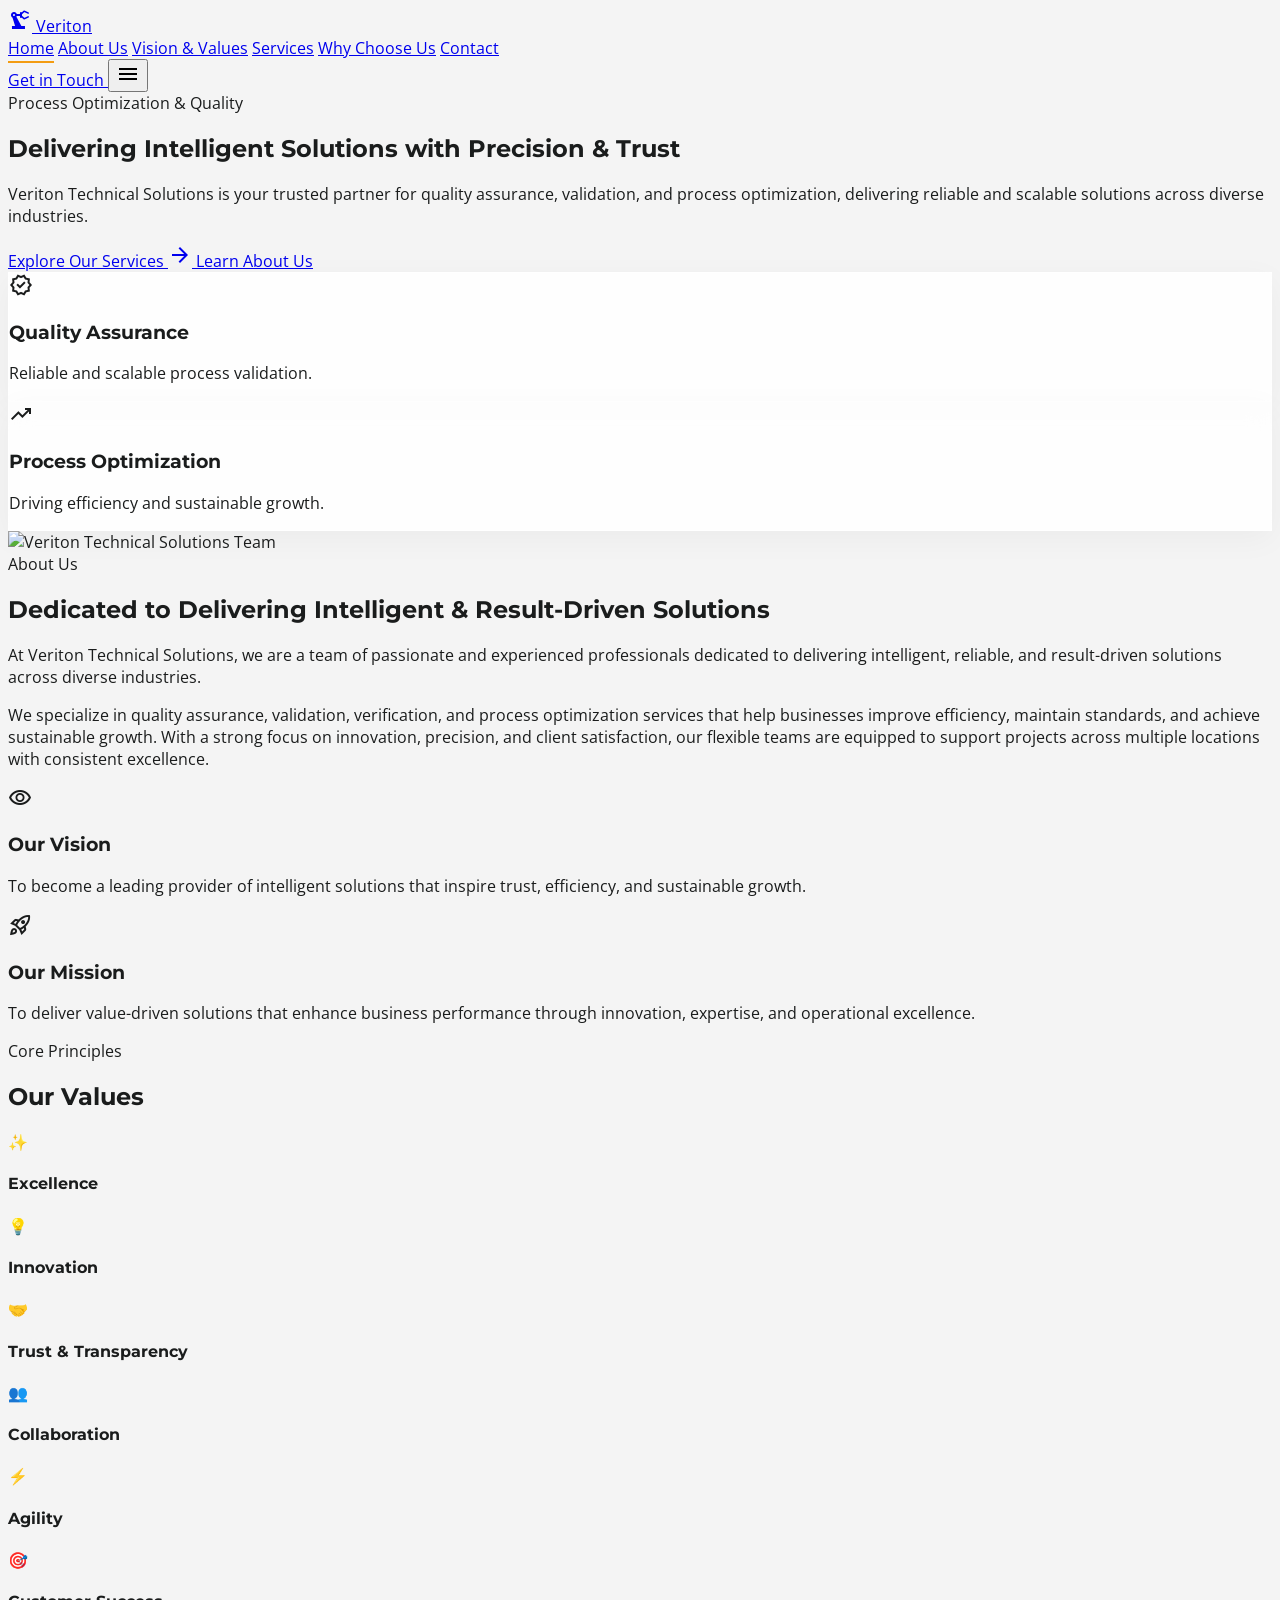
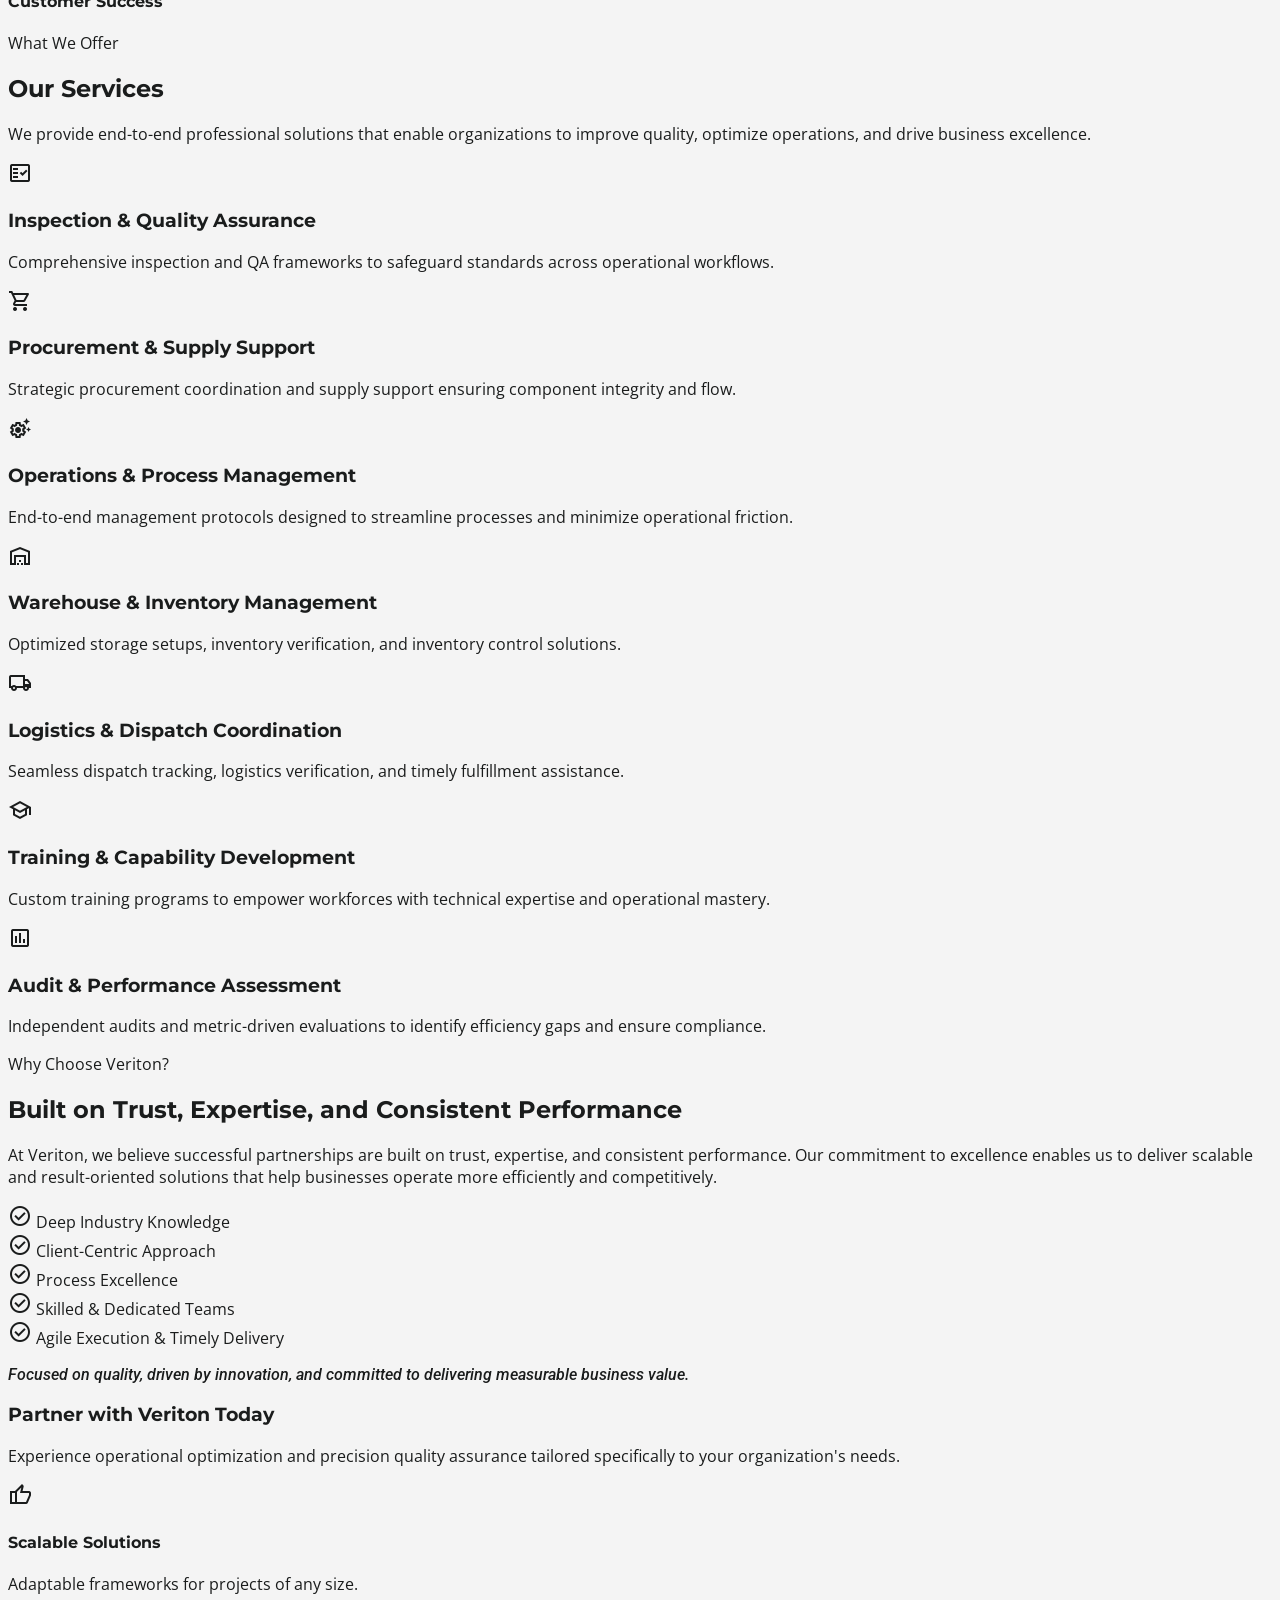
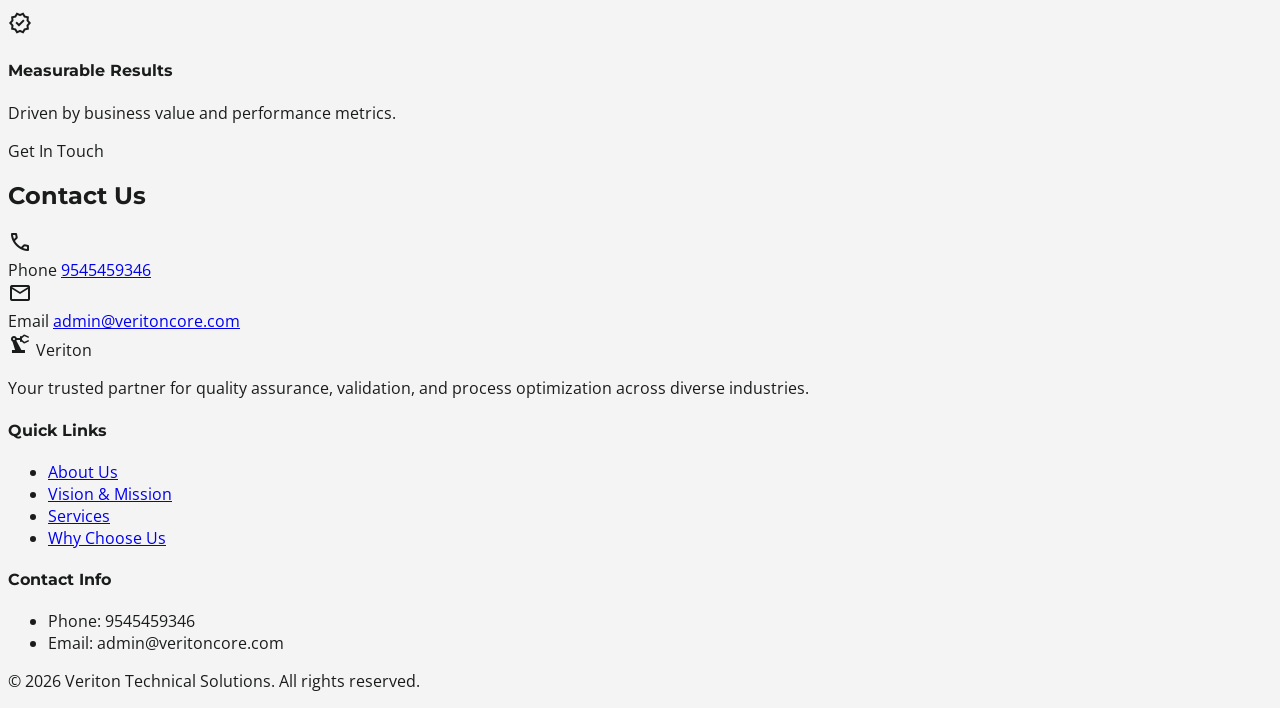
==== index.html @ 4eed800f "Rename Index.html to index.html" ====
<!DOCTYPE html>
<html lang="en">
<head>
<meta charset="utf-8"/>
<meta content="width=device-width, initial-scale=1.0" name="viewport"/>
<title>Veriton Technical Solutions - Intelligent Solutions</title>
<script src="https://cdn.tailwindcss.com?plugins=forms,container-queries"></script>
<link href="https://fonts.googleapis.com/css2?family=Material+Symbols+Outlined:wght,FILL@100..700,0..1&amp;display=swap" rel="stylesheet"/>
<link href="https://fonts.googleapis.com/css2?family=Montserrat:wght@400;600;700&amp;family=Open+Sans:wght@400;600&amp;family=Roboto:ital,wght@0,500;1,500&amp;display=swap" rel="stylesheet"/>
<script id="tailwind-config">
        tailwind.config = {
            darkMode: "class",
            theme: {
                extend: {
                    colors: {
                        "primary": "#0A3D62",
                        "secondary": "#4A4A4A",
                        "accent": "#F39C12",
                        "background": "#F4F4F4",
                        "surface-glass": "rgba(255, 255, 255, 0.8)",
                        "surface-card": "#FFFFFF",
                        "on-surface": "#1A1C1C",
                        "on-surface-variant": "#4A4A4A"
                    },
                    spacing: {
                        "gutter": "24px",
                        "margin-mobile": "16px",
                        "margin-desktop": "40px",
                        "container-max": "1280px"
                    },
                    fontFamily: {
                        "heading": ["Montserrat", "sans-serif"],
                        "body": ["Open Sans", "sans-serif"],
                        "highlight": ["Roboto", "sans-serif"]
                    }
                }
            }
        }
    </script>
<style>
        body {
            font-family: 'Open Sans', sans-serif;
            background-color: #F4F4F4;
            color: #1A1C1C;
        }
        h1, h2, h3, h4, h5, h6 {
            font-family: 'Montserrat', sans-serif;
        }
        .font-highlight-italic {
            font-family: 'Roboto', sans-serif;
            font-weight: 500;
            font-style: italic;
        }
        .glass-card {
            background: rgba(255, 255, 255, 0.85);
            backdrop-filter: blur(12px);
            border: 1px solid rgba(255, 255, 255, 0.5);
            box-shadow: 0 8px 30px rgba(0, 0, 0, 0.04);
        }
        .glass-card:hover {
            box-shadow: 0 12px 35px rgba(10, 61, 98, 0.1);
        }
        .fade-up {
            opacity: 0;
            transform: translateY(20px);
            transition: opacity 0.6s ease-out, transform 0.6s ease-out;
        }
        .fade-up.visible {
            opacity: 1;
            transform: translateY(0);
        }
        .nav-link {
            position: relative;
        }
        .nav-link::after {
            content: '';
            position: absolute;
            width: 0;
            height: 2px;
            bottom: -4px;
            left: 0;
            background-color: #F39C12;
            transition: width 0.3s ease;
        }
        .nav-link:hover::after, .nav-link.active::after {
            width: 100%;
        }
    </style>
</head>
<body class="bg-background text-on-surface antialiased overflow-x-hidden">

<!-- Navigation -->
<nav class="fixed top-0 w-full z-50 bg-surface-glass backdrop-blur-md border-b border-gray-200 shadow-sm transition-all duration-300" id="navbar">
    <div class="max-w-[1280px] mx-auto px-margin-mobile md:px-margin-desktop flex items-center justify-between h-20">
        <a href="#" class="text-2xl font-bold text-primary flex items-center gap-2">
            <span class="material-symbols-outlined text-accent text-3xl" style="font-variation-settings: 'FILL' 1;">precision_manufacturing</span>
            <span>Veriton</span>
        </a>
        <div class="hidden md:flex items-center gap-8 font-semibold text-secondary">
            <a class="nav-link active text-primary" href="#">Home</a>
            <a class="nav-link hover:text-primary transition-colors" href="#about">About Us</a>
            <a class="nav-link hover:text-primary transition-colors" href="#vision-mission">Vision & Values</a>
            <a class="nav-link hover:text-primary transition-colors" href="#services">Services</a>
            <a class="nav-link hover:text-primary transition-colors" href="#why-veriton">Why Choose Us</a>
            <a class="nav-link hover:text-primary transition-colors" href="#contact">Contact</a>
        </div>
        <a href="#contact" class="hidden md:flex bg-primary text-white font-semibold px-6 py-2.5 rounded-lg hover:bg-opacity-90 transition-all shadow-md active:scale-95">
            Get in Touch
        </a>
        <button class="md:hidden text-primary">
            <span class="material-symbols-outlined text-3xl">menu</span>
        </button>
    </div>
</nav>

<main class="pt-20">
    <!-- Hero Section -->
    <section class="relative min-h-[85vh] flex items-center justify-center overflow-hidden py-16">
        <div class="absolute inset-0 z-0">
            <div class="bg-cover bg-center w-full h-full opacity-20" style="background-image: url('https://images.unsplash.com/photo-1581091226825-a6a2a5aee158?auto=format&fit=crop&w=1920&q=80')"></div>
            <div class="absolute inset-0 bg-gradient-to-r from-background via-background/90 to-transparent"></div>
        </div>
        <div class="max-w-[1280px] mx-auto px-margin-mobile md:px-margin-desktop relative z-10 w-full flex flex-col md:flex-row items-center gap-12">
            <div class="flex-1 space-y-6 fade-up">
                <div class="inline-flex items-center gap-2 px-3 py-1 bg-white border border-gray-200 rounded-full text-xs font-semibold uppercase tracking-wider text-primary shadow-sm">
                    <span class="w-2 h-2 rounded-full bg-accent"></span> Process Optimization & Quality
                </div>
                <h1 class="text-4xl md:text-5xl lg:text-6xl font-bold text-primary leading-tight">
                    Delivering Intelligent Solutions with <span class="text-accent">Precision & Trust</span>
                </h1>
                <p class="text-lg md:text-xl text-secondary max-w-2xl leading-relaxed">
                    Veriton Technical Solutions is your trusted partner for quality assurance, validation, and process optimization, delivering reliable and scalable solutions across diverse industries.
                </p>
                <div class="flex flex-col sm:flex-row gap-4 pt-4">
                    <a href="#services" class="bg-accent text-white font-semibold px-8 py-3.5 rounded-lg hover:bg-amber-600 transition-all shadow-md hover:shadow-lg active:scale-95 flex items-center justify-center gap-2">
                        Explore Our Services
                        <span class="material-symbols-outlined text-sm">arrow_forward</span>
                    </a>
                    <a href="#about" class="bg-white text-primary font-semibold px-8 py-3.5 rounded-lg border border-gray-300 hover:bg-gray-50 transition-all active:scale-95 text-center shadow-sm">
                        Learn About Us
                    </a>
                </div>
            </div>
            <div class="flex-1 relative w-full h-[400px] hidden md:block">
                <div class="absolute top-10 right-10 glass-card p-6 rounded-xl w-72 border-l-4 border-l-accent shadow-lg animate-[bounce_4s_infinite]">
                    <div class="flex items-center gap-4 mb-2">
                        <div class="bg-primary/10 p-2 rounded-lg text-primary">
                            <span class="material-symbols-outlined">verified</span>
                        </div>
                        <h3 class="font-bold text-primary">Quality Assurance</h3>
                    </div>
                    <p class="text-sm text-secondary">Reliable and scalable process validation.</p>
                </div>
                <div class="absolute bottom-12 left-10 glass-card p-6 rounded-xl w-72 border-l-4 border-l-primary shadow-lg animate-[bounce_5s_infinite_reverse]">
                    <div class="flex items-center gap-4 mb-2">
                        <div class="bg-accent/10 p-2 rounded-lg text-accent">
                            <span class="material-symbols-outlined">trending_up</span>
                        </div>
                        <h3 class="font-bold text-primary">Process Optimization</h3>
                    </div>
                    <p class="text-sm text-secondary">Driving efficiency and sustainable growth.</p>
                </div>
            </div>
        </div>
    </section>

    <!-- About Section -->
    <section class="py-20 bg-white border-y border-gray-200" id="about">
        <div class="max-w-[1280px] mx-auto px-margin-mobile md:px-margin-desktop">
            <div class="grid grid-cols-1 md:grid-cols-2 gap-12 items-center">
                <div class="relative rounded-2xl overflow-hidden shadow-lg fade-up">
                    <img src="https://images.unsplash.com/photo-1522071820081-009f0129c71c?auto=format&fit=crop&w=1000&q=80" alt="Veriton Technical Solutions Team" class="w-full h-[420px] object-cover"/>
                    <div class="absolute inset-0 bg-primary/10"></div>
                </div>
                <div class="space-y-6 fade-up">
                    <span class="text-xs font-bold text-accent uppercase tracking-widest bg-accent/10 px-3 py-1 rounded-full">About Us</span>
                    <h2 class="text-3xl md:text-4xl font-bold text-primary">
                        Dedicated to Delivering Intelligent & Result-Driven Solutions
                    </h2>
                    <p class="text-secondary leading-relaxed">
                        At Veriton Technical Solutions, we are a team of passionate and experienced professionals dedicated to delivering intelligent, reliable, and result-driven solutions across diverse industries.
                    </p>
                    <p class="text-secondary leading-relaxed">
                        We specialize in quality assurance, validation, verification, and process optimization services that help businesses improve efficiency, maintain standards, and achieve sustainable growth. With a strong focus on innovation, precision, and client satisfaction, our flexible teams are equipped to support projects across multiple locations with consistent excellence.
                    </p>
                </div>
            </div>
        </div>
    </section>

    <!-- Vision, Mission & Values -->
    <section class="py-20 bg-background" id="vision-mission">
        <div class="max-w-[1280px] mx-auto px-margin-mobile md:px-margin-desktop space-y-16">
            <!-- Vision & Mission Grid -->
            <div class="grid grid-cols-1 md:grid-cols-2 gap-8">
                <div class="bg-white p-8 rounded-2xl shadow-sm border border-gray-200 fade-up border-top-4 border-t-primary">
                    <div class="w-12 h-12 bg-primary/10 rounded-xl flex items-center justify-center text-primary mb-6">
                        <span class="material-symbols-outlined text-2xl">visibility</span>
                    </div>
                    <h3 class="text-2xl font-bold text-primary mb-3">Our Vision</h3>
                    <p class="text-secondary leading-relaxed">
                        To become a leading provider of intelligent solutions that inspire trust, efficiency, and sustainable growth.
                    </p>
                </div>
                <div class="bg-white p-8 rounded-2xl shadow-sm border border-gray-200 fade-up border-top-4 border-t-accent">
                    <div class="w-12 h-12 bg-accent/10 rounded-xl flex items-center justify-center text-accent mb-6">
                        <span class="material-symbols-outlined text-2xl">rocket_launch</span>
                    </div>
                    <h3 class="text-2xl font-bold text-primary mb-3">Our Mission</h3>
                    <p class="text-secondary leading-relaxed">
                        To deliver value-driven solutions that enhance business performance through innovation, expertise, and operational excellence.
                    </p>
                </div>
            </div>

            <!-- Values -->
            <div class="fade-up">
                <div class="text-center mb-12">
                    <span class="text-xs font-bold text-accent uppercase tracking-widest bg-accent/10 px-3 py-1 rounded-full">Core Principles</span>
                    <h2 class="text-3xl font-bold text-primary mt-3">Our Values</h2>
                </div>
                <div class="grid grid-cols-2 sm:grid-cols-3 lg:grid-cols-6 gap-4">
                    <div class="bg-white p-6 rounded-xl text-center shadow-sm border border-gray-200 hover:border-accent transition-colors">
                        <div class="text-3xl mb-2">✨</div>
                        <h4 class="font-bold text-primary text-sm">Excellence</h4>
                    </div>
                    <div class="bg-white p-6 rounded-xl text-center shadow-sm border border-gray-200 hover:border-accent transition-colors">
                        <div class="text-3xl mb-2">💡</div>
                        <h4 class="font-bold text-primary text-sm">Innovation</h4>
                    </div>
                    <div class="bg-white p-6 rounded-xl text-center shadow-sm border border-gray-200 hover:border-accent transition-colors">
                        <div class="text-3xl mb-2">🤝</div>
                        <h4 class="font-bold text-primary text-sm">Trust & Transparency</h4>
                    </div>
                    <div class="bg-white p-6 rounded-xl text-center shadow-sm border border-gray-200 hover:border-accent transition-colors">
                        <div class="text-3xl mb-2">👥</div>
                        <h4 class="font-bold text-primary text-sm">Collaboration</h4>
                    </div>
                    <div class="bg-white p-6 rounded-xl text-center shadow-sm border border-gray-200 hover:border-accent transition-colors">
                        <div class="text-3xl mb-2">⚡</div>
                        <h4 class="font-bold text-primary text-sm">Agility</h4>
                    </div>
                    <div class="bg-white p-6 rounded-xl text-center shadow-sm border border-gray-200 hover:border-accent transition-colors">
                        <div class="text-3xl mb-2">🎯</div>
                        <h4 class="font-bold text-primary text-sm">Customer Success</h4>
                    </div>
                </div>
            </div>
        </div>
    </section>

    <!-- Services Section -->
    <section class="py-20 bg-white border-y border-gray-200" id="services">
        <div class="max-w-[1280px] mx-auto px-margin-mobile md:px-margin-desktop">
            <div class="text-center max-w-3xl mx-auto mb-16 fade-up">
                <span class="text-xs font-bold text-accent uppercase tracking-widest bg-accent/10 px-3 py-1 rounded-full">What We Offer</span>
                <h2 class="text-3xl md:text-4xl font-bold text-primary mt-3 mb-4">Our Services</h2>
                <p class="text-secondary leading-relaxed">
                    We provide end-to-end professional solutions that enable organizations to improve quality, optimize operations, and drive business excellence.
                </p>
            </div>

            <div class="grid grid-cols-1 md:grid-cols-2 lg:grid-cols-3 gap-6">
                <!-- Service Card 1 -->
                <div class="bg-background p-8 rounded-2xl border border-gray-200 hover:shadow-md transition-all fade-up group">
                    <div class="w-12 h-12 bg-primary text-white rounded-xl flex items-center justify-center mb-6 group-hover:bg-accent transition-colors">
                        <span class="material-symbols-outlined text-2xl">fact_check</span>
                    </div>
                    <h3 class="text-xl font-bold text-primary mb-3">Inspection & Quality Assurance</h3>
                    <p class="text-secondary text-sm leading-relaxed">Comprehensive inspection and QA frameworks to safeguard standards across operational workflows.</p>
                </div>

                <!-- Service Card 2 -->
                <div class="bg-background p-8 rounded-2xl border border-gray-200 hover:shadow-md transition-all fade-up group">
                    <div class="w-12 h-12 bg-primary text-white rounded-xl flex items-center justify-center mb-6 group-hover:bg-accent transition-colors">
                        <span class="material-symbols-outlined text-2xl">shopping_cart</span>
                    </div>
                    <h3 class="text-xl font-bold text-primary mb-3">Procurement & Supply Support</h3>
                    <p class="text-secondary text-sm leading-relaxed">Strategic procurement coordination and supply support ensuring component integrity and flow.</p>
                </div>

                <!-- Service Card 3 -->
                <div class="bg-background p-8 rounded-2xl border border-gray-200 hover:shadow-md transition-all fade-up group">
                    <div class="w-12 h-12 bg-primary text-white rounded-xl flex items-center justify-center mb-6 group-hover:bg-accent transition-colors">
                        <span class="material-symbols-outlined text-2xl">settings_suggest</span>
                    </div>
                    <h3 class="text-xl font-bold text-primary mb-3">Operations & Process Management</h3>
                    <p class="text-secondary text-sm leading-relaxed">End-to-end management protocols designed to streamline processes and minimize operational friction.</p>
                </div>

                <!-- Service Card 4 -->
                <div class="bg-background p-8 rounded-2xl border border-gray-200 hover:shadow-md transition-all fade-up group">
                    <div class="w-12 h-12 bg-primary text-white rounded-xl flex items-center justify-center mb-6 group-hover:bg-accent transition-colors">
                        <span class="material-symbols-outlined text-2xl">warehouse</span>
                    </div>
                    <h3 class="text-xl font-bold text-primary mb-3">Warehouse & Inventory Management</h3>
                    <p class="text-secondary text-sm leading-relaxed">Optimized storage setups, inventory verification, and inventory control solutions.</p>
                </div>

                <!-- Service Card 5 -->
                <div class="bg-background p-8 rounded-2xl border border-gray-200 hover:shadow-md transition-all fade-up group">
                    <div class="w-12 h-12 bg-primary text-white rounded-xl flex items-center justify-center mb-6 group-hover:bg-accent transition-colors">
                        <span class="material-symbols-outlined text-2xl">local_shipping</span>
                    </div>
                    <h3 class="text-xl font-bold text-primary mb-3">Logistics & Dispatch Coordination</h3>
                    <p class="text-secondary text-sm leading-relaxed">Seamless dispatch tracking, logistics verification, and timely fulfillment assistance.</p>
                </div>

                <!-- Service Card 6 -->
                <div class="bg-background p-8 rounded-2xl border border-gray-200 hover:shadow-md transition-all fade-up group">
                    <div class="w-12 h-12 bg-primary text-white rounded-xl flex items-center justify-center mb-6 group-hover:bg-accent transition-colors">
                        <span class="material-symbols-outlined text-2xl">school</span>
                    </div>
                    <h3 class="text-xl font-bold text-primary mb-3">Training & Capability Development</h3>
                    <p class="text-secondary text-sm leading-relaxed">Custom training programs to empower workforces with technical expertise and operational mastery.</p>
                </div>

                <!-- Service Card 7 -->
                <div class="bg-background p-8 rounded-2xl border border-gray-200 hover:shadow-md transition-all fade-up group md:col-span-2 lg:col-span-1">
                    <div class="w-12 h-12 bg-primary text-white rounded-xl flex items-center justify-center mb-6 group-hover:bg-accent transition-colors">
                        <span class="material-symbols-outlined text-2xl">assessment</span>
                    </div>
                    <h3 class="text-xl font-bold text-primary mb-3">Audit & Performance Assessment</h3>
                    <p class="text-secondary text-sm leading-relaxed">Independent audits and metric-driven evaluations to identify efficiency gaps and ensure compliance.</p>
                </div>
            </div>
        </div>
    </section>

    <!-- Why Choose Veriton -->
    <section class="py-20 bg-background" id="why-veriton">
        <div class="max-w-[1280px] mx-auto px-margin-mobile md:px-margin-desktop">
            <div class="grid grid-cols-1 lg:grid-cols-2 gap-12 items-center">
                <div class="space-y-6 fade-up">
                    <span class="text-xs font-bold text-accent uppercase tracking-widest bg-accent/10 px-3 py-1 rounded-full">Why Choose Veriton?</span>
                    <h2 class="text-3xl md:text-4xl font-bold text-primary">
                        Built on Trust, Expertise, and Consistent Performance
                    </h2>
                    <p class="text-secondary leading-relaxed">
                        At Veriton, we believe successful partnerships are built on trust, expertise, and consistent performance. Our commitment to excellence enables us to deliver scalable and result-oriented solutions that help businesses operate more efficiently and competitively.
                    </p>
                    
                    <div class="space-y-3 pt-2">
                        <div class="flex items-center gap-3 bg-white p-4 rounded-xl border border-gray-200 shadow-sm">
                            <span class="material-symbols-outlined text-accent font-bold">check_circle</span>
                            <span class="font-bold text-primary">Deep Industry Knowledge</span>
                        </div>
                        <div class="flex items-center gap-3 bg-white p-4 rounded-xl border border-gray-200 shadow-sm">
                            <span class="material-symbols-outlined text-accent font-bold">check_circle</span>
                            <span class="font-bold text-primary">Client-Centric Approach</span>
                        </div>
                        <div class="flex items-center gap-3 bg-white p-4 rounded-xl border border-gray-200 shadow-sm">
                            <span class="material-symbols-outlined text-accent font-bold">check_circle</span>
                            <span class="font-bold text-primary">Process Excellence</span>
                        </div>
                        <div class="flex items-center gap-3 bg-white p-4 rounded-xl border border-gray-200 shadow-sm">
                            <span class="material-symbols-outlined text-accent font-bold">check_circle</span>
                            <span class="font-bold text-primary">Skilled & Dedicated Teams</span>
                        </div>
                        <div class="flex items-center gap-3 bg-white p-4 rounded-xl border border-gray-200 shadow-sm">
                            <span class="material-symbols-outlined text-accent font-bold">check_circle</span>
                            <span class="font-bold text-primary">Agile Execution & Timely Delivery</span>
                        </div>
                    </div>

                    <p class="font-highlight-italic text-lg text-primary pt-4">
                        Focused on quality, driven by innovation, and committed to delivering measurable business value.
                    </p>
                </div>

                <div class="relative bg-primary rounded-2xl p-8 md:p-12 text-white shadow-xl fade-up">
                    <div class="absolute -top-4 -right-4 w-24 h-24 bg-accent/20 rounded-full blur-2xl"></div>
                    <h3 class="text-2xl font-bold mb-6">Partner with Veriton Today</h3>
                    <p class="text-gray-200 leading-relaxed mb-8">
                        Experience operational optimization and precision quality assurance tailored specifically to your organization's needs.
                    </p>
                    <div class="space-y-4">
                        <div class="flex items-center gap-4 bg-white/10 p-4 rounded-xl backdrop-blur-sm">
                            <span class="material-symbols-outlined text-accent">thumb_up</span>
                            <div>
                                <h4 class="font-bold text-sm">Scalable Solutions</h4>
                                <p class="text-xs text-gray-300">Adaptable frameworks for projects of any size.</p>
                            </div>
                        </div>
                        <div class="flex items-center gap-4 bg-white/10 p-4 rounded-xl backdrop-blur-sm">
                            <span class="material-symbols-outlined text-accent">verified</span>
                            <div>
                                <h4 class="font-bold text-sm">Measurable Results</h4>
                                <p class="text-xs text-gray-300">Driven by business value and performance metrics.</p>
                            </div>
                        </div>
                    </div>
                </div>
            </div>
        </div>
    </section>

    <!-- Contact Section -->
    <section class="py-20 bg-white border-t border-gray-200" id="contact">
        <div class="max-w-[1280px] mx-auto px-margin-mobile md:px-margin-desktop">
            <div class="max-w-2xl mx-auto text-center fade-up">
                <span class="text-xs font-bold text-accent uppercase tracking-widest bg-accent/10 px-3 py-1 rounded-full">Get In Touch</span>
                <h2 class="text-3xl md:text-4xl font-bold text-primary mt-3 mb-8">Contact Us</h2>
                
                <div class="grid grid-cols-1 sm:grid-cols-2 gap-6 text-left">
                    <div class="bg-background p-6 rounded-2xl border border-gray-200 flex items-center gap-4">
                        <div class="w-12 h-12 bg-accent/10 text-accent rounded-xl flex items-center justify-center shrink-0">
                            <span class="material-symbols-outlined text-2xl">call</span>
                        </div>
                        <div>
                            <span class="text-xs text-secondary font-semibold uppercase block">Phone</span>
                            <a href="tel:9545459346" class="text-lg font-bold text-primary hover:text-accent transition-colors">9545459346</a>
                        </div>
                    </div>

                    <div class="bg-background p-6 rounded-2xl border border-gray-200 flex items-center gap-4">
                        <div class="w-12 h-12 bg-primary/10 text-primary rounded-xl flex items-center justify-center shrink-0">
                            <span class="material-symbols-outlined text-2xl">mail</span>
                        </div>
                        <div>
                            <span class="text-xs text-secondary font-semibold uppercase block">Email</span>
                            <a href="mailto:admin@veritoncore.com" class="text-lg font-bold text-primary hover:text-accent transition-colors">admin@veritoncore.com</a>
                        </div>
                    </div>
                </div>
            </div>
        </div>
    </section>
</main>

<!-- Footer -->
<footer class="bg-primary text-white py-12 border-t border-gray-800">
    <div class="max-w-[1280px] mx-auto px-margin-mobile md:px-margin-desktop grid grid-cols-1 md:grid-cols-3 gap-8">
        <div class="space-y-4">
            <div class="text-2xl font-bold flex items-center gap-2">
                <span class="material-symbols-outlined text-accent text-3xl" style="font-variation-settings: 'FILL' 1;">precision_manufacturing</span>
                <span>Veriton</span>
            </div>
            <p class="text-sm text-gray-300 leading-relaxed max-w-sm">
                Your trusted partner for quality assurance, validation, and process optimization across diverse industries.
            </p>
        </div>
        <div>
            <h4 class="font-bold text-accent mb-4 text-sm uppercase tracking-wider">Quick Links</h4>
            <ul class="space-y-2 text-sm text-gray-300">
                <li><a href="#about" class="hover:text-white transition-colors">About Us</a></li>
                <li><a href="#vision-mission" class="hover:text-white transition-colors">Vision & Mission</a></li>
                <li><a href="#services" class="hover:text-white transition-colors">Services</a></li>
                <li><a href="#why-veriton" class="hover:text-white transition-colors">Why Choose Us</a></li>
            </ul>
        </div>
        <div>
            <h4 class="font-bold text-accent mb-4 text-sm uppercase tracking-wider">Contact Info</h4>
            <ul class="space-y-2 text-sm text-gray-300">
                <li>Phone: 9545459346</li>
                <li>Email: admin@veritoncore.com</li>
            </ul>
        </div>
    </div>
    <div class="max-w-[1280px] mx-auto px-margin-mobile md:px-margin-desktop mt-8 pt-8 border-t border-white/10 text-center text-xs text-gray-400">
        <p>© 2026 Veriton Technical Solutions. All rights reserved.</p>
    </div>
</footer>

<script>
    document.addEventListener('DOMContentLoaded', () => {
        const observerOptions = {
            root: null,
            rootMargin: '0px',
            threshold: 0.1
        };

        const observer = new IntersectionObserver((entries, observer) => {
            entries.forEach(entry => {
                if (entry.isIntersecting) {
                    entry.target.classList.add('visible');
                    observer.unobserve(entry.target);
                }
            });
        }, observerOptions);

        document.querySelectorAll('.fade-up').forEach(element => {
            observer.observe(element);
        });

        const navbar = document.getElementById('navbar');
        window.addEventListener('scroll', () => {
            if (window.scrollY > 20) {
                navbar.classList.add('shadow-md');
            } else {
                navbar.classList.remove('shadow-md');
            }
        });
    });
</script>
</body>
</html>
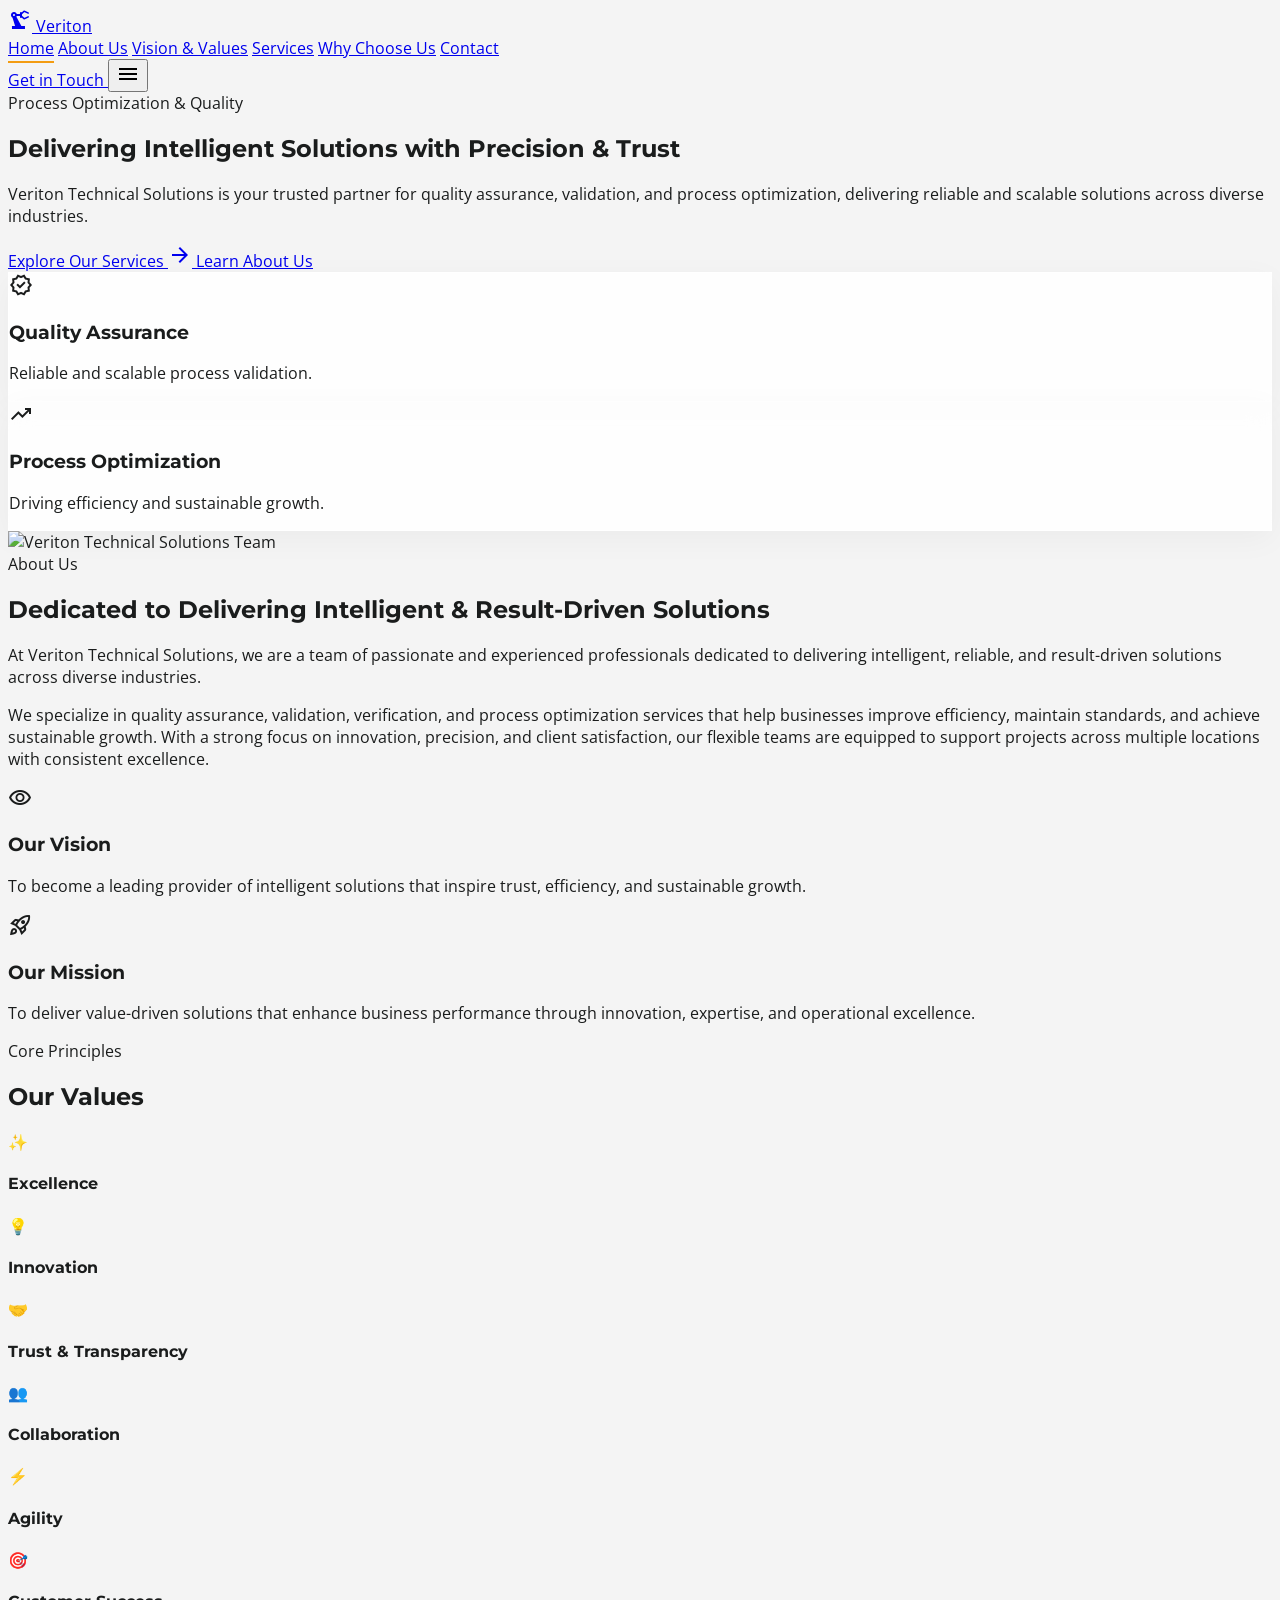
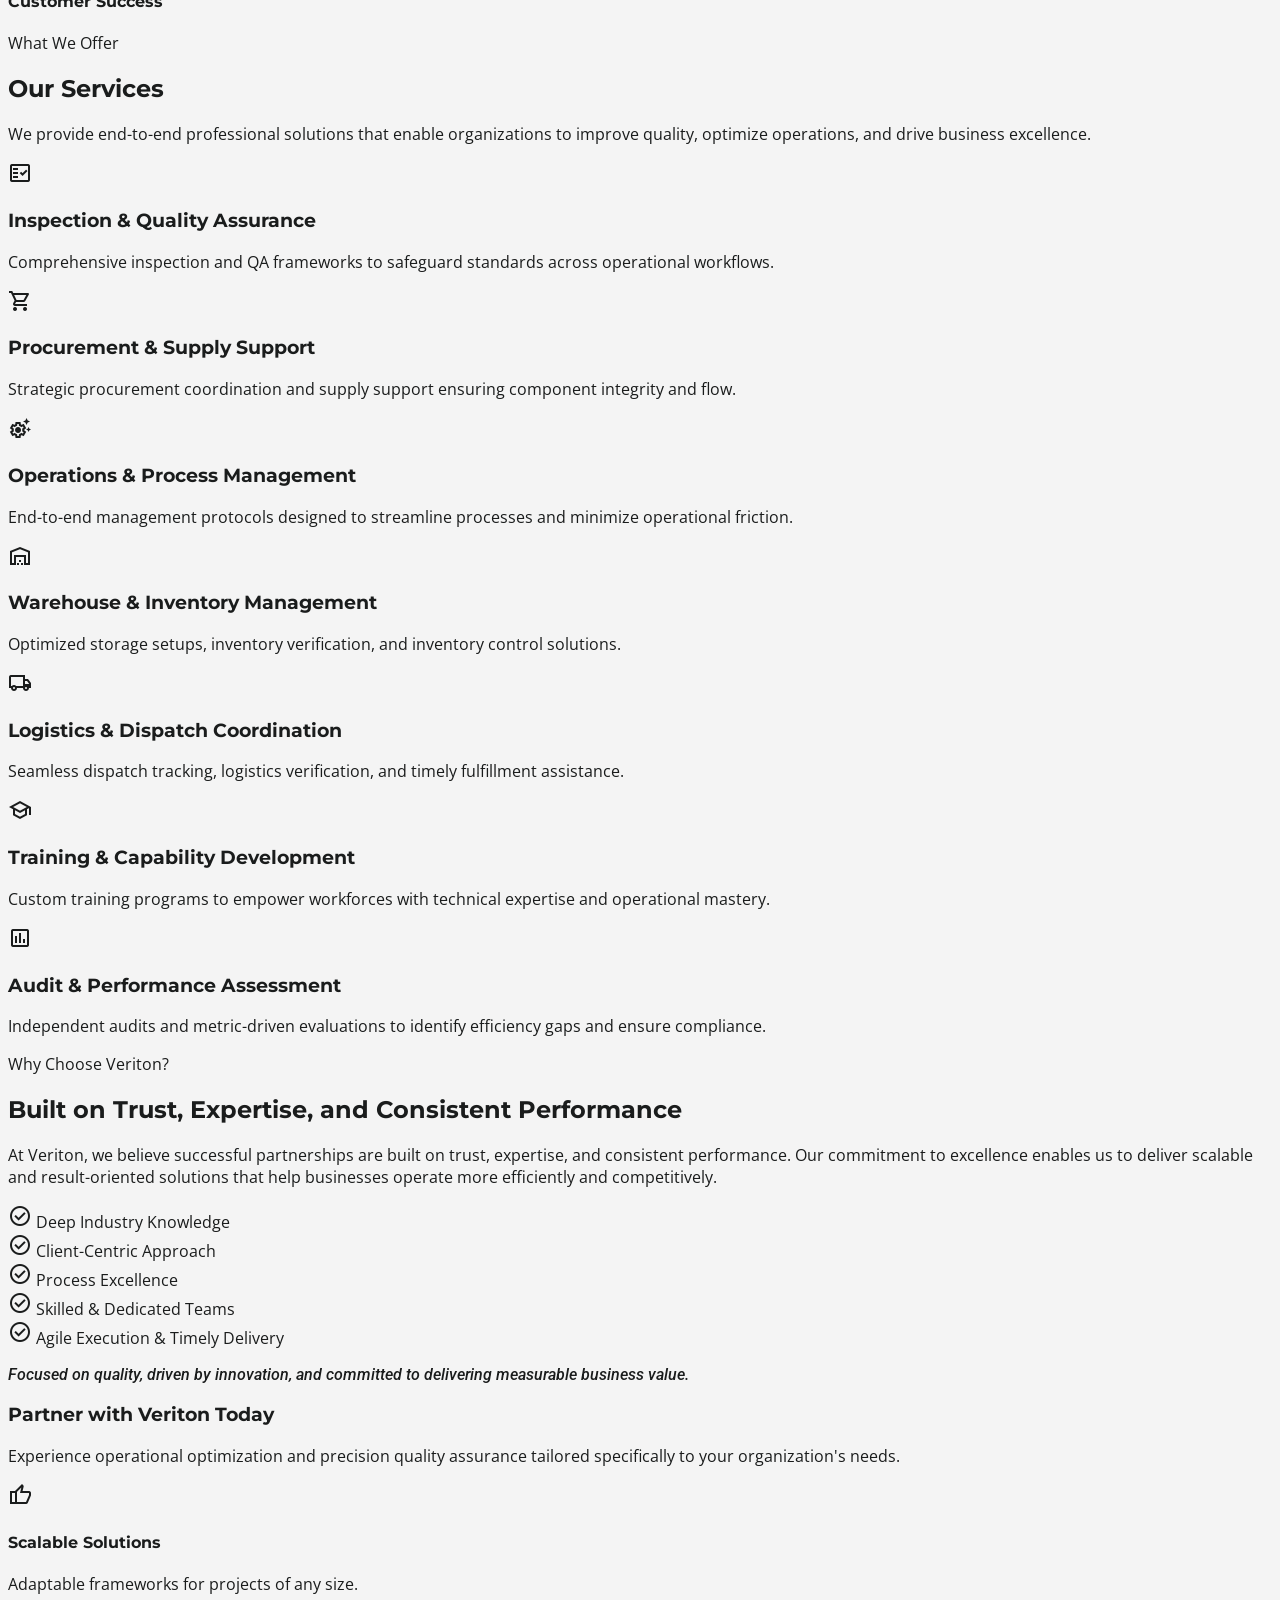
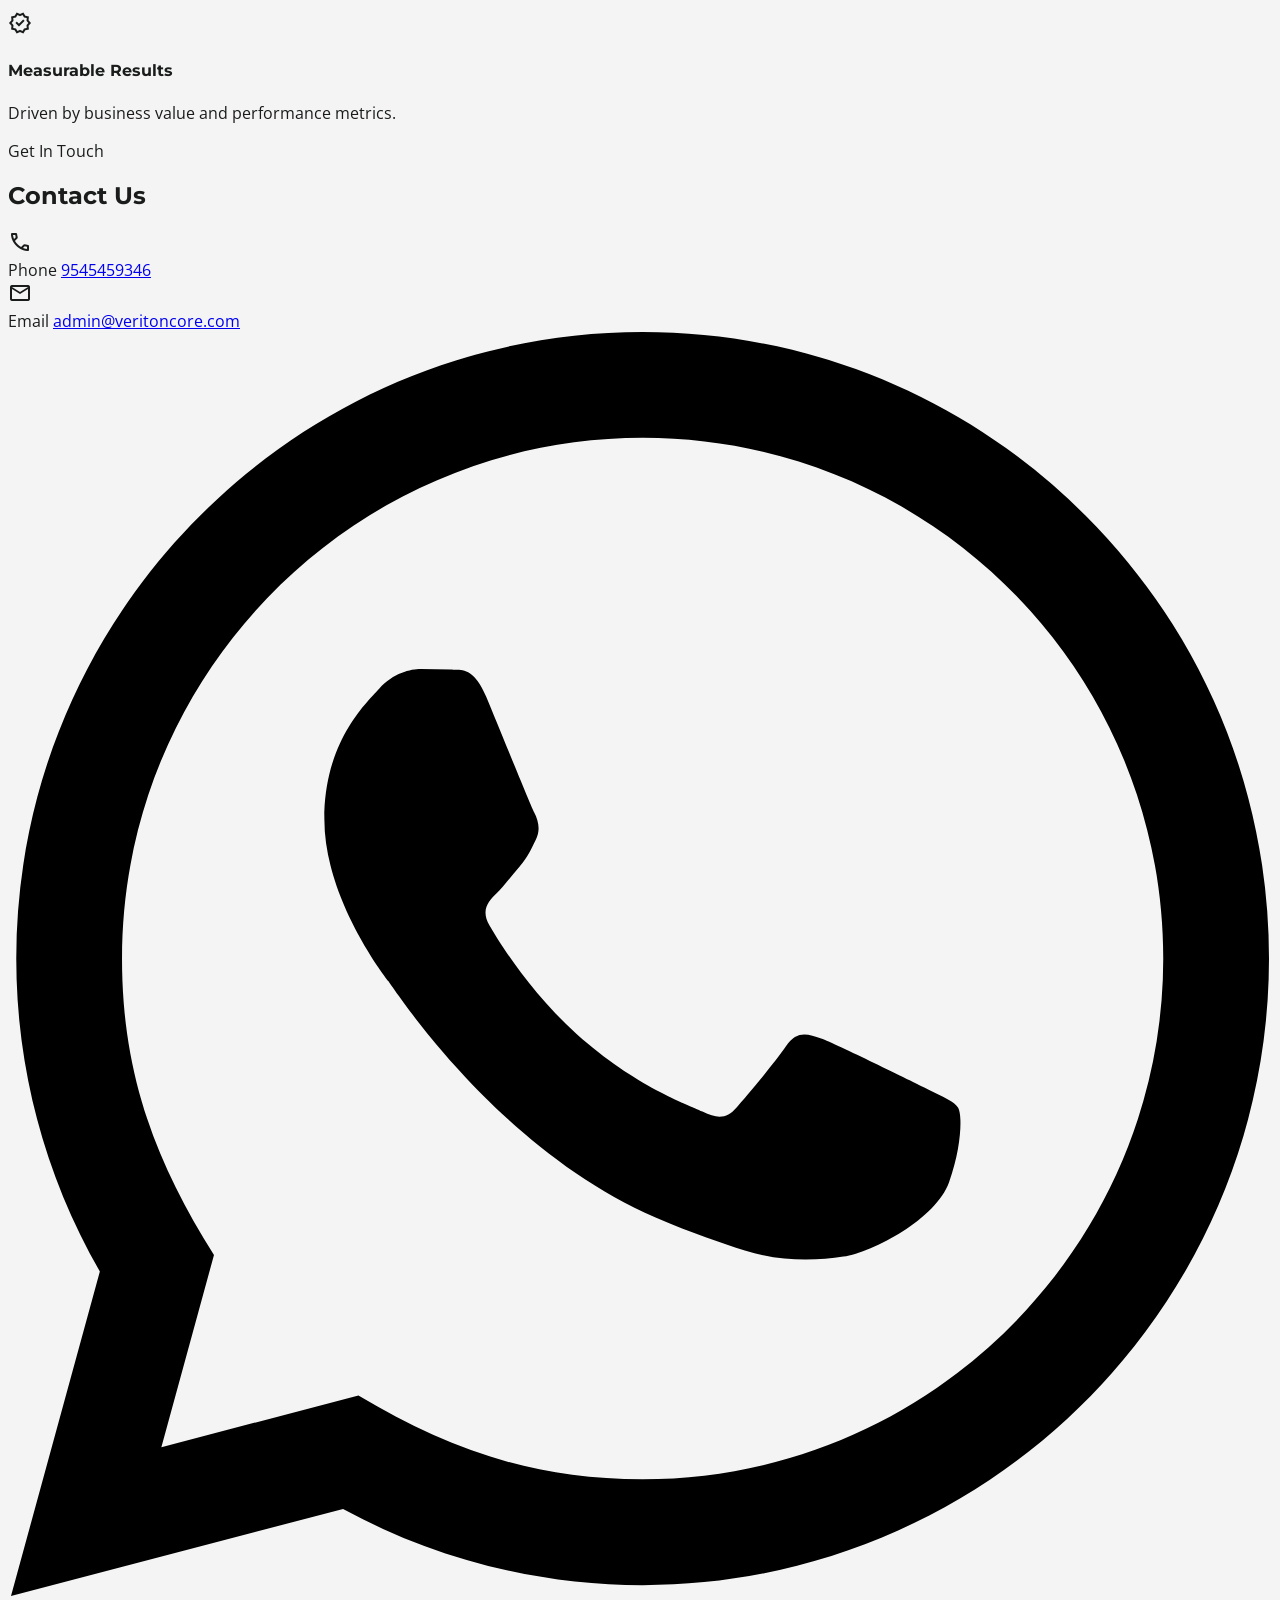
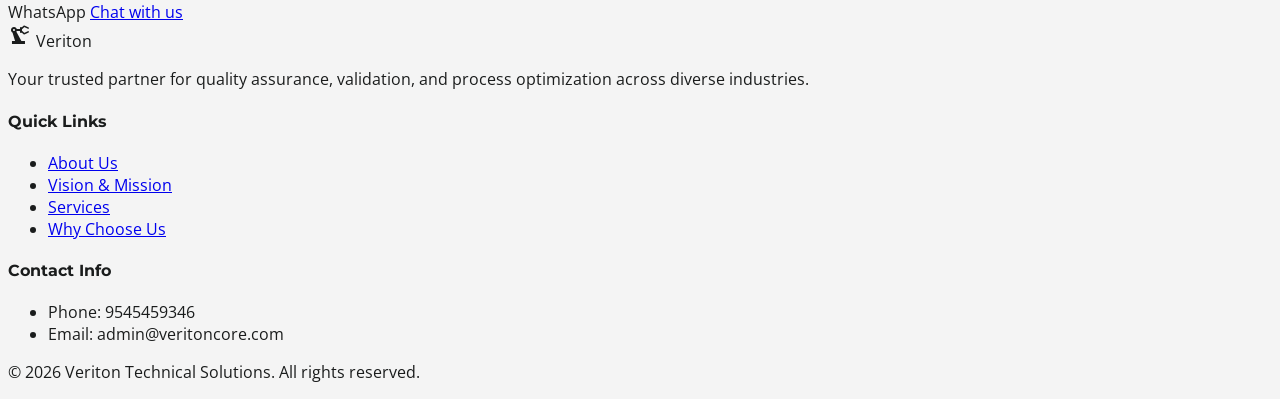
==== commit 3b543474: "Update index.html" ====
--- a/index.html
+++ b/index.html
@@ -398,11 +398,11 @@
     <!-- Contact Section -->
     <section class="py-20 bg-white border-t border-gray-200" id="contact">
         <div class="max-w-[1280px] mx-auto px-margin-mobile md:px-margin-desktop">
-            <div class="max-w-2xl mx-auto text-center fade-up">
+            <div class="max-w-3xl mx-auto text-center fade-up">
                 <span class="text-xs font-bold text-accent uppercase tracking-widest bg-accent/10 px-3 py-1 rounded-full">Get In Touch</span>
                 <h2 class="text-3xl md:text-4xl font-bold text-primary mt-3 mb-8">Contact Us</h2>
                 
-                <div class="grid grid-cols-1 sm:grid-cols-2 gap-6 text-left">
+                <div class="grid grid-cols-1 sm:grid-cols-3 gap-6 text-left">
                     <div class="bg-background p-6 rounded-2xl border border-gray-200 flex items-center gap-4">
                         <div class="w-12 h-12 bg-accent/10 text-accent rounded-xl flex items-center justify-center shrink-0">
                             <span class="material-symbols-outlined text-2xl">call</span>
@@ -419,7 +419,17 @@
                         </div>
                         <div>
                             <span class="text-xs text-secondary font-semibold uppercase block">Email</span>
-                            <a href="mailto:admin@veritoncore.com" class="text-lg font-bold text-primary hover:text-accent transition-colors">admin@veritoncore.com</a>
+                            <a href="mailto:admin@veritoncore.com" class="text-base font-bold text-primary hover:text-accent transition-colors">admin@veritoncore.com</a>
+                        </div>
+                    </div>
+
+                    <div class="bg-background p-6 rounded-2xl border border-gray-200 flex items-center gap-4">
+                        <div class="w-12 h-12 bg-green-500/10 text-green-600 rounded-xl flex items-center justify-center shrink-0">
+                            <svg class="w-6 h-6 fill-current" viewBox="0 0 24 24"><path d="M.057 24l1.687-6.163c-1.041-1.804-1.588-3.849-1.587-5.946.003-6.556 5.338-11.891 11.893-11.891 3.181.001 6.167 1.24 8.413 3.488 2.245 2.248 3.481 5.236 3.48 8.414-.003 6.557-5.338 11.892-11.893 11.892-1.99-.001-3.951-.5-5.688-1.448l-6.305 1.654zm6.597-3.807c1.676.995 3.276 1.591 5.392 1.592 5.448 0 9.886-4.434 9.889-9.885.002-5.462-4.415-9.89-9.881-9.892-5.452 0-9.887 4.434-9.889 9.884-.001 2.225.651 3.891 1.746 5.634l-.999 3.648 3.742-.981zm11.387-5.464c-.074-.124-.272-.198-.57-.347-.297-.149-1.758-.868-2.031-.967-.272-.099-.47-.149-.669.149-.198.297-.768.967-.941 1.165-.173.198-.347.223-.644.074-.297-.149-1.255-.462-2.39-1.475-.883-.788-1.48-1.761-1.653-2.059-.173-.297-.018-.458.13-.606.134-.133.297-.347.446-.521.151-.172.2-.296.3-.495.099-.198.05-.372-.025-.521-.075-.148-.669-1.611-.916-2.206-.242-.579-.487-.501-.669-.51l-.57-.01c-.198 0-.52.074-.792.372s-1.04 1.016-1.04 2.479 1.065 2.876 1.213 3.074c.149.198 2.095 3.2 5.076 4.487.709.306 1.263.489 1.694.626.712.226 1.36.194 1.872.118.571-.085 1.758-.719 2.006-1.413.248-.695.248-1.29.173-1.414z"/></svg>
+                        </div>
+                        <div>
+                            <span class="text-xs text-secondary font-semibold uppercase block">WhatsApp</span>
+                            <a href="https://wa.me/9545459346?text=Connect%20me" target="_blank" class="text-lg font-bold text-primary hover:text-accent transition-colors">Chat with us</a>
                         </div>
                     </div>
                 </div>
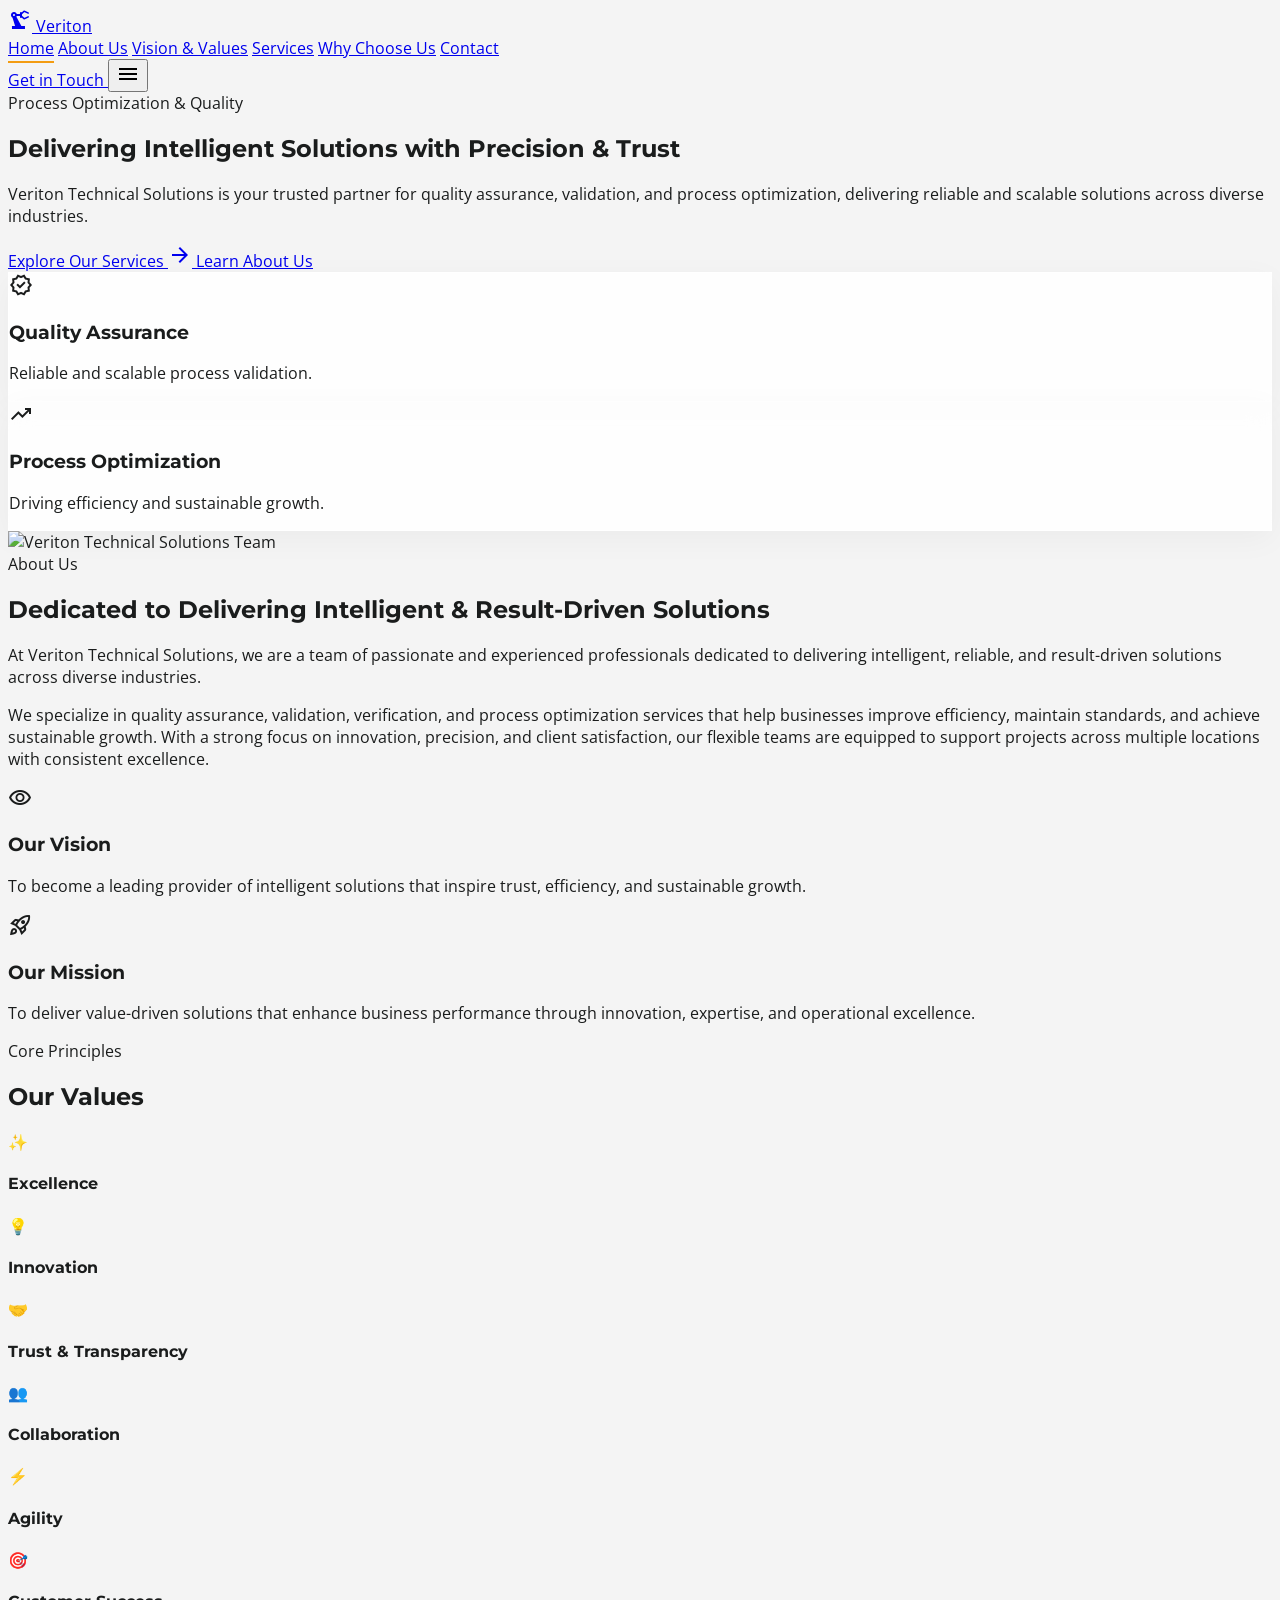
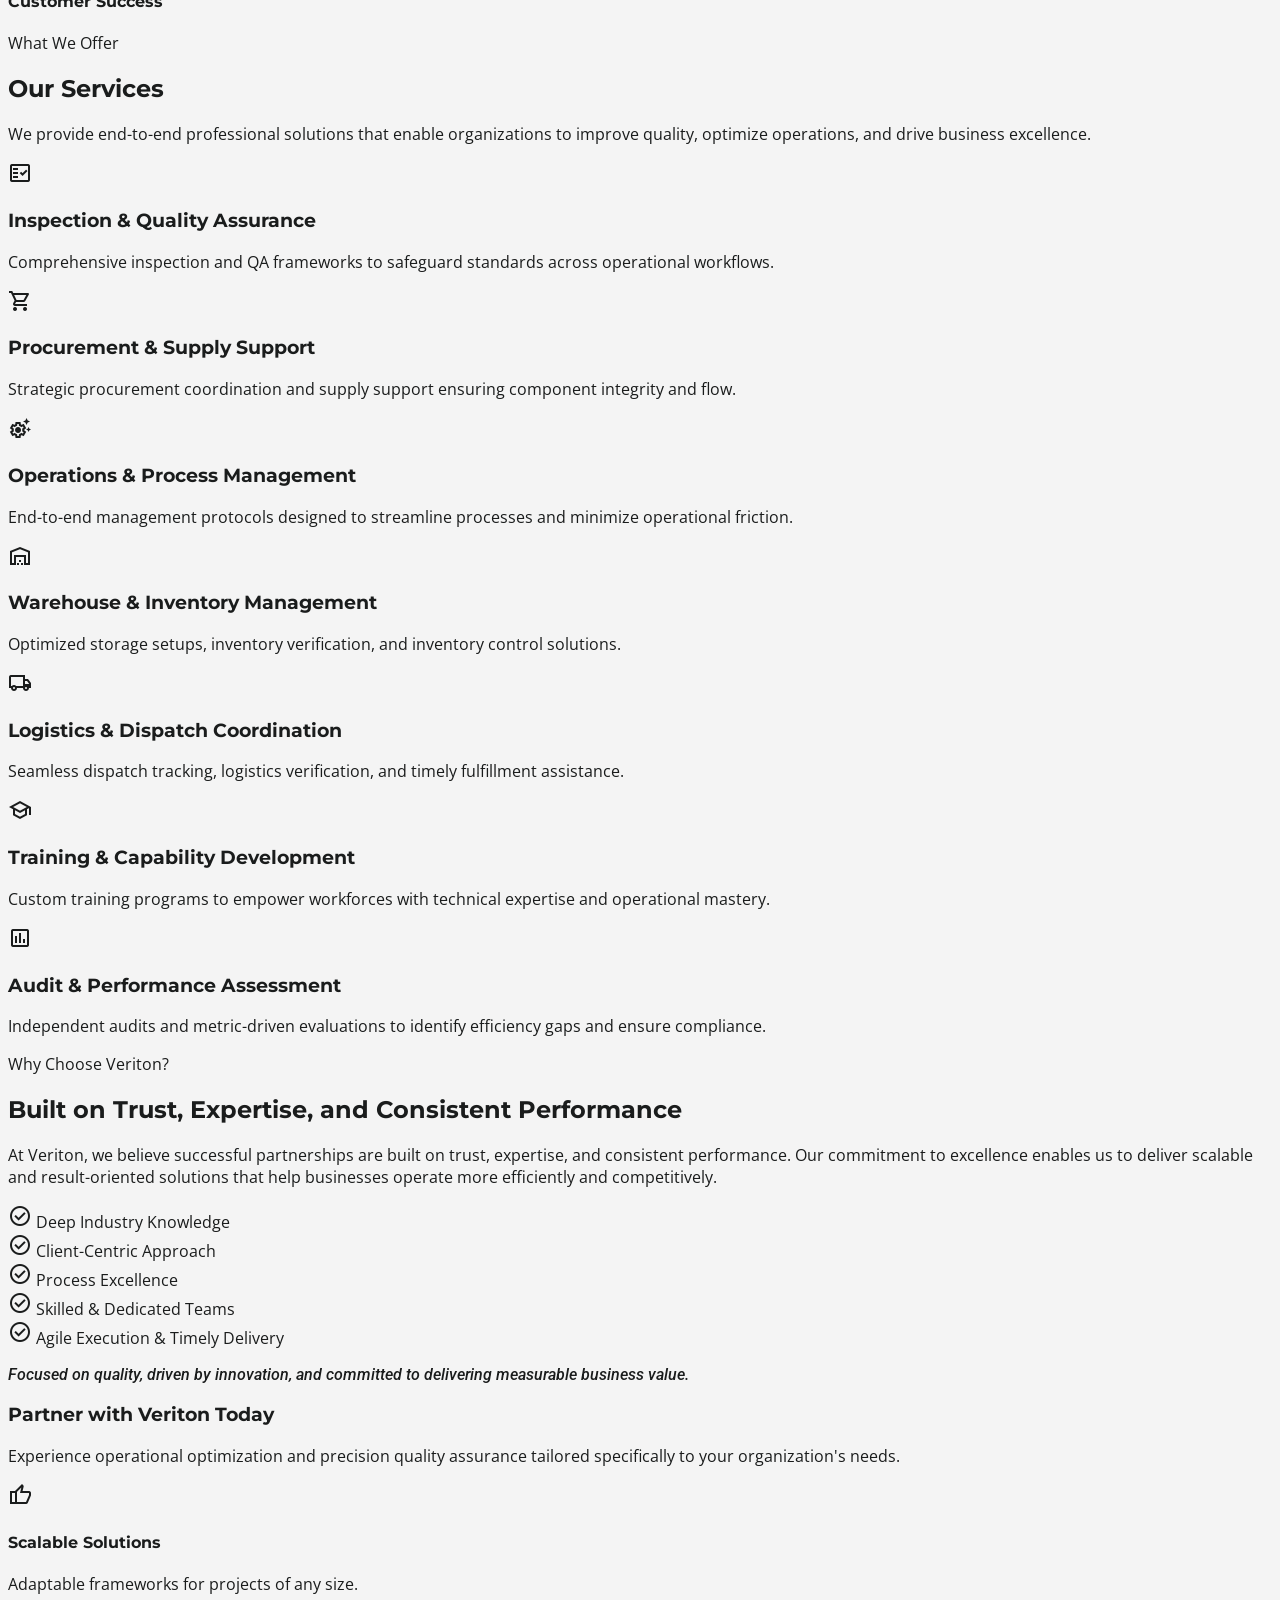
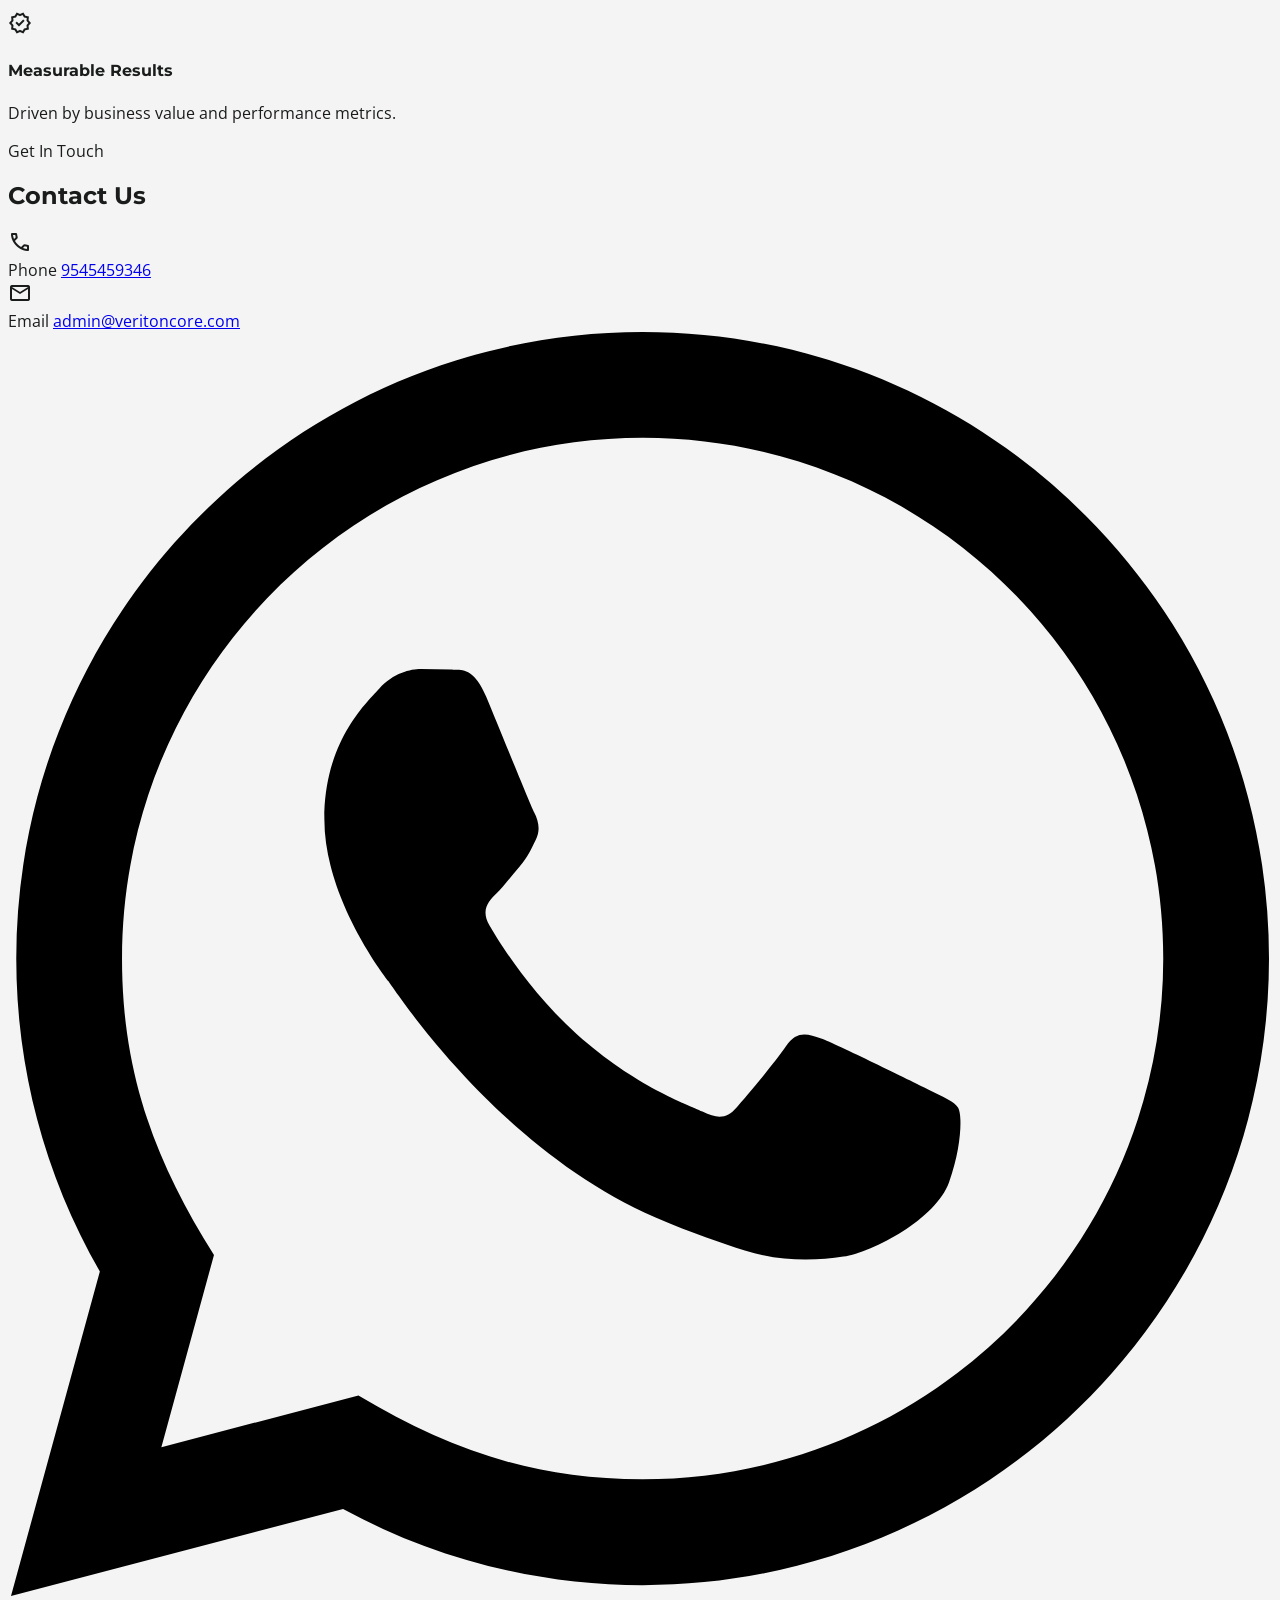
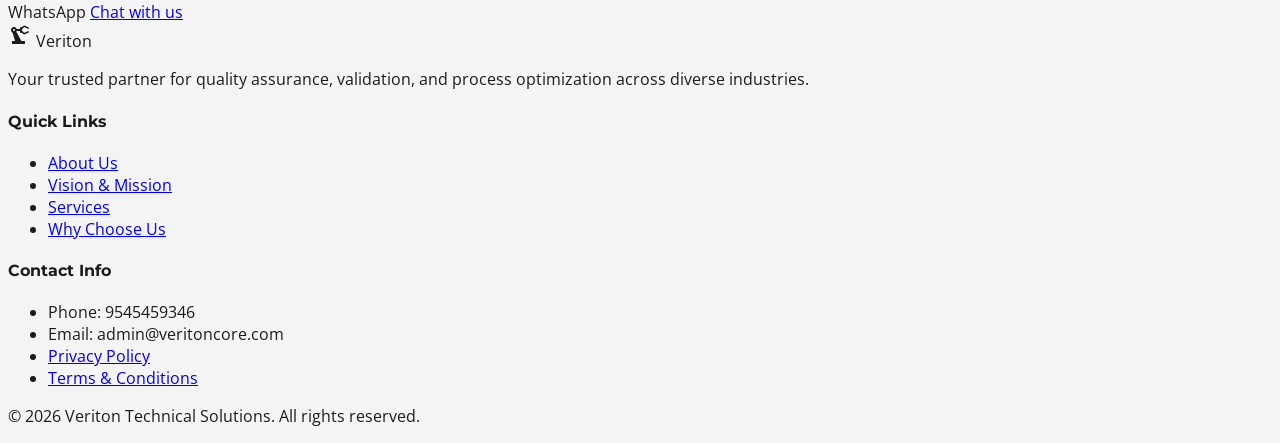
==== commit 44b49645: "mjj" ====
--- a/index.html
+++ b/index.html
@@ -3,6 +3,13 @@
 <head>
 <meta charset="utf-8"/>
 <meta content="width=device-width, initial-scale=1.0" name="viewport"/>
+<meta name="description" content="Veriton Technical Solutions delivers quality assurance, validation, and process optimization services."/>
+<meta name="theme-color" content="#0A3D62"/>
+<meta property="og:title" content="Veriton Technical Solutions - Intelligent Solutions"/>
+<meta property="og:description" content="Reliable quality assurance, validation, and process optimization solutions."/>
+<meta property="og:type" content="website"/>
+<link rel="icon" href="/logo.svg" type="image/svg+xml"/>
+<link rel="stylesheet" href="/site.css"/>
 <title>Veriton Technical Solutions - Intelligent Solutions</title>
 <script src="https://cdn.tailwindcss.com?plugins=forms,container-queries"></script>
 <link href="https://fonts.googleapis.com/css2?family=Material+Symbols+Outlined:wght,FILL@100..700,0..1&amp;display=swap" rel="stylesheet"/>
@@ -464,6 +471,8 @@
             <ul class="space-y-2 text-sm text-gray-300">
                 <li>Phone: 9545459346</li>
                 <li>Email: admin@veritoncore.com</li>
+                <li><a href="/privacy-policy.html" class="hover:text-white transition-colors">Privacy Policy</a></li>
+                <li><a href="/terms-and-conditions.html" class="hover:text-white transition-colors">Terms &amp; Conditions</a></li>
             </ul>
         </div>
     </div>
